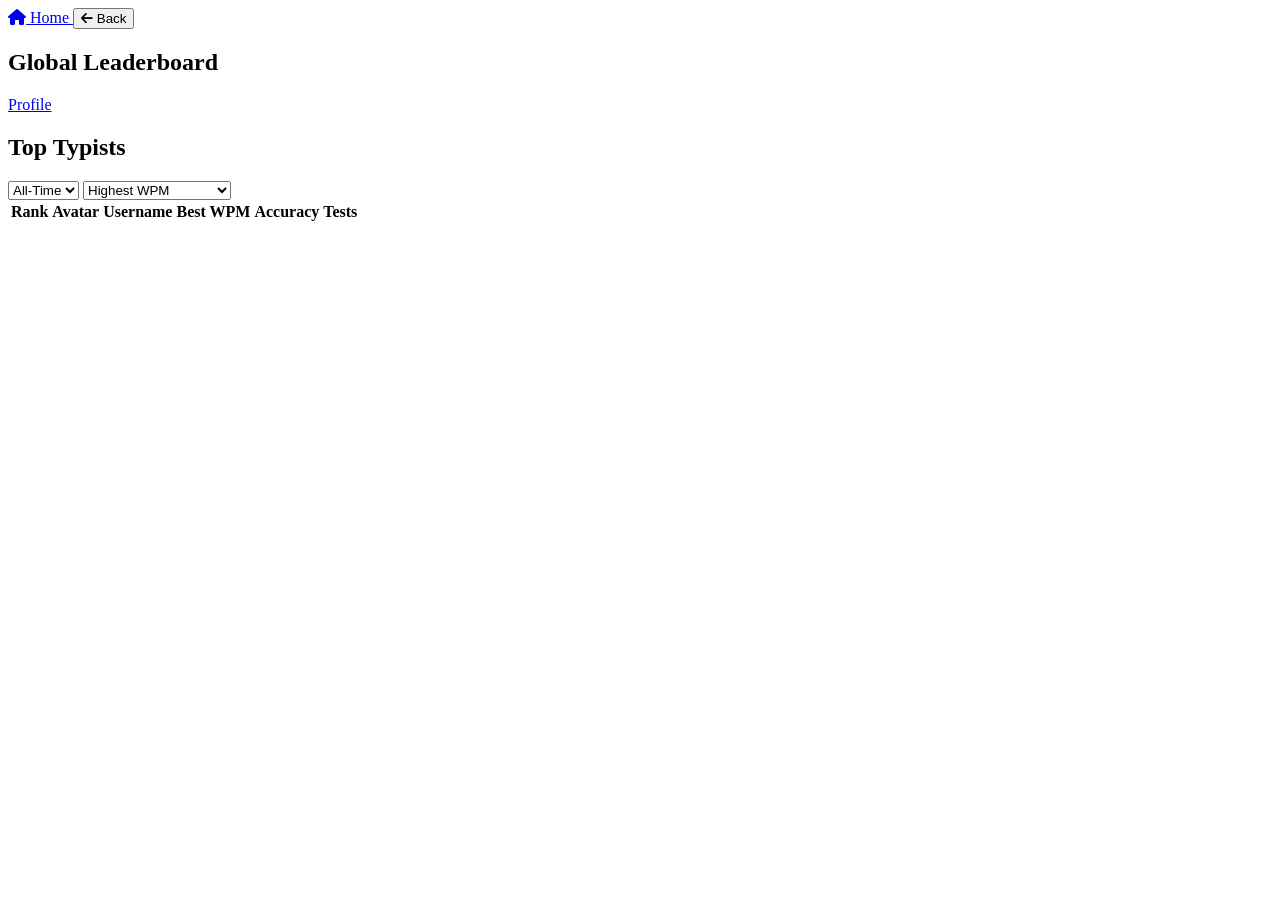
==== leaderboard.html @ bef144de "Create leaderboard.html" ====
<!DOCTYPE html>
<html lang="en">

<head>

    <meta charset="UTF-8">

    <meta
        name="viewport"
        content="width=device-width, initial-scale=1.0">

    <title>
        TypeWithFun • Leaderboard
    </title>

    <link
        rel="preconnect"
        href="https://fonts.googleapis.com">

    <link
        rel="preconnect"
        href="https://fonts.gstatic.com"
        crossorigin>

    <link
        href="https://fonts.googleapis.com/css2?family=Inter:wght@300;400;500;600;700;800&display=swap"
        rel="stylesheet">

    <link
        rel="stylesheet"
        href="../css/style.css">

    <link
        rel="stylesheet"
        href="../css/components.css">

    <link
        rel="stylesheet"
        href="../css/animations.css">

    <link
        rel="stylesheet"
        href="https://cdnjs.cloudflare.com/ajax/libs/font-awesome/6.5.2/css/all.min.css">

</head>

<body>

    <div
        id="particles"
        class="particles">
    </div>

    <!-- NAVBAR -->

    <nav class="navbar glass">

        <div class="nav-left">

            <a
                href="../index.html"
                class="btn btn-secondary">

                <i class="fas fa-home"></i>
                Home

            </a>

            <button
                onclick="history.back()"
                class="btn btn-secondary">

                <i class="fas fa-arrow-left"></i>
                Back

            </button>

        </div>

        <div class="nav-center">

            <h2>
                Global Leaderboard
            </h2>

        </div>

        <div class="nav-right">

            <a
                href="profile.html"
                class="btn btn-secondary">

                Profile

            </a>

        </div>

    </nav>

    <main class="leaderboard-page">

        <!-- PERIOD FILTER -->

        <section
            class="glass card">

            <h1>
                Top Typists
            </h1>

            <div
                class="leaderboard-controls">

                <select
                    id="periodFilter">

                    <option value="daily">
                        Daily
                    </option>

                    <option value="weekly">
                        Weekly
                    </option>

                    <option value="monthly">
                        Monthly
                    </option>

                    <option value="yearly">
                        Yearly
                    </option>

                    <option
                        value="alltime"
                        selected>

                        All-Time

                    </option>

                </select>

                <select
                    id="sortFilter">

                    <option value="wpm">
                        Highest WPM
                    </option>

                    <option value="accuracy">
                        Highest Accuracy
                    </option>

                    <option value="tests">
                        Most Tests
                    </option>

                    <option value="date">
                        Earliest Achievement
                    </option>

                </select>

            </div>

        </section>

        <!-- TABLE -->

        <section
            class="glass card">

            <table
                class="leaderboard-table">

                <thead>

                    <tr>

                        <th>
                            Rank
                        </th>

                        <th>
                            Avatar
                        </th>

                        <th>
                            Username
                        </th>

                        <th>
                            Best WPM
                        </th>

                        <th>
                            Accuracy
                        </th>

                        <th>
                            Tests
                        </th>

                    </tr>

                </thead>

                <tbody
                    id="leaderboardBody">

                </tbody>

            </table>

        </section>

    </main>

    <script src="../js/storage.js"></script>
    <script src="../js/auth.js"></script>
    <script src="../js/app.js"></script>
    <script src="../js/leaderboard.js"></script>

</body>

</html>
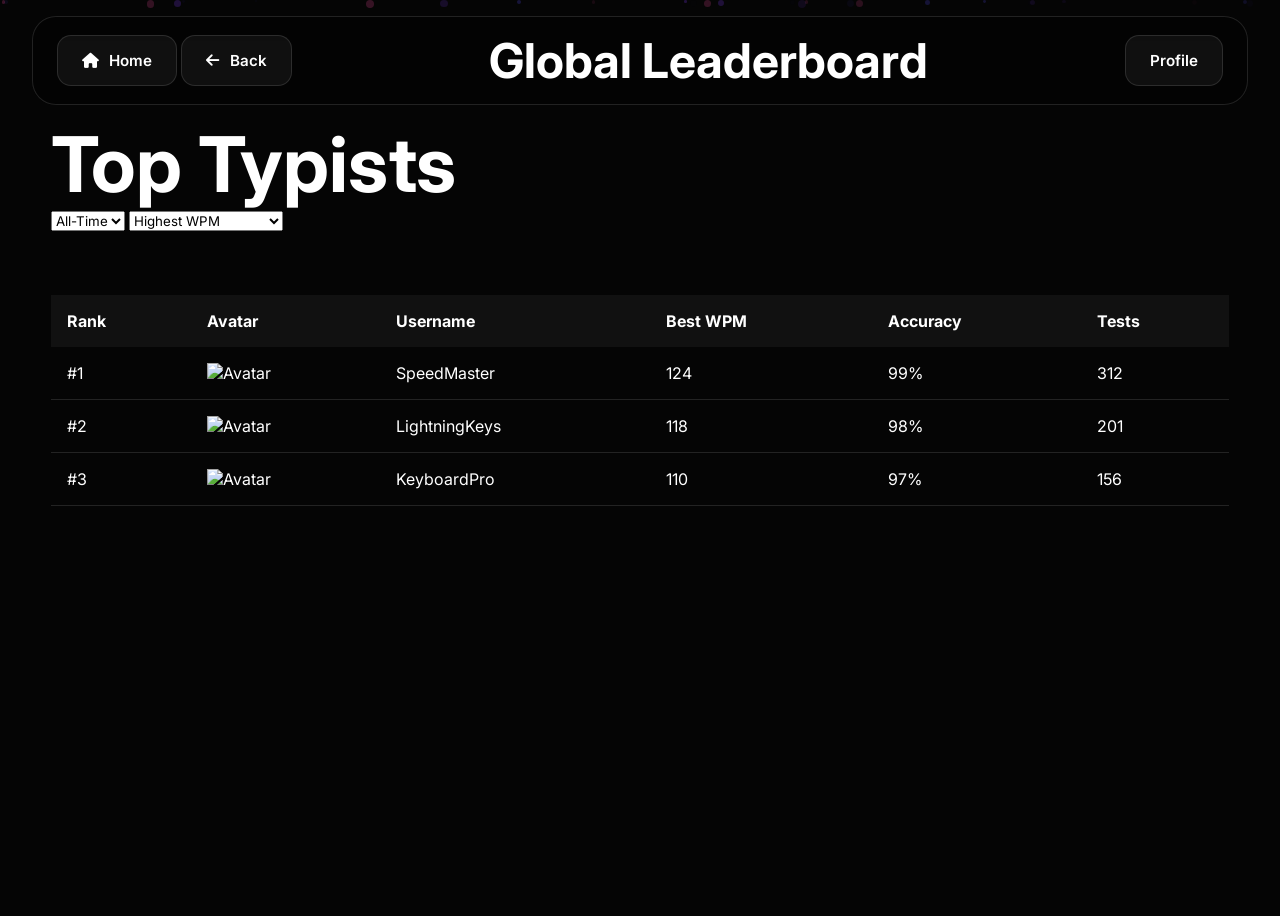
==== commit 41438a62: "Update leaderboard.html" ====
--- a/leaderboard.html
+++ b/leaderboard.html
@@ -1,4 +1,4 @@
-<!DOCTYPE html>
+ <!DOCTYPE html>
 <html lang="en">
 
 <head>
@@ -26,17 +26,19 @@
         href="https://fonts.googleapis.com/css2?family=Inter:wght@300;400;500;600;700;800&display=swap"
         rel="stylesheet">
 
-    <link
-        rel="stylesheet"
-        href="../css/style.css">
-
-    <link
-        rel="stylesheet"
-        href="../css/components.css">
-
-    <link
-        rel="stylesheet"
-        href="../css/animations.css">
+    <!-- FIXED CSS PATHS -->
+
+    <link
+        rel="stylesheet"
+        href="style.css">
+
+    <link
+        rel="stylesheet"
+        href="components.css">
+
+    <link
+        rel="stylesheet"
+        href="animations.css">
 
     <link
         rel="stylesheet"
@@ -51,14 +53,12 @@
         class="particles">
     </div>
 
-    <!-- NAVBAR -->
-
     <nav class="navbar glass">
 
         <div class="nav-left">
 
             <a
-                href="../index.html"
+                href="index.html"
                 class="btn btn-secondary">
 
                 <i class="fas fa-home"></i>
@@ -101,10 +101,7 @@
 
     <main class="leaderboard-page">
 
-        <!-- PERIOD FILTER -->
-
-        <section
-            class="glass card">
+        <section class="glass card">
 
             <h1>
                 Top Typists
@@ -167,8 +164,6 @@
 
         </section>
 
-        <!-- TABLE -->
-
         <section
             class="glass card">
 
@@ -218,10 +213,12 @@
 
     </main>
 
-    <script src="../js/storage.js"></script>
-    <script src="../js/auth.js"></script>
-    <script src="../js/app.js"></script>
-    <script src="../js/leaderboard.js"></script>
+    <!-- FIXED SCRIPT PATHS -->
+
+    <script src="storage.js"></script>
+    <script src="auth.js"></script>
+    <script src="app.js"></script>
+    <script src="leaderboard.js"></script>
 
 </body>
 
--- a/style.css
+++ b/style.css
@@ -0,0 +1,645 @@
+/* =========================================================
+   TypeWithFun
+   Global Styles
+   style.css
+   ========================================================= */
+
+/* =========================
+   ROOT VARIABLES
+   ========================= */
+
+:root {
+  --primary: #4F46E5;
+  --secondary: #7C3AED;
+  --accent: #EC4899;
+
+  --bg: #050505;
+  --bg-secondary: #0D0D0D;
+  --surface: rgba(255, 255, 255, 0.08);
+
+  --text: #FFFFFF;
+  --text-secondary: #D1D5DB;
+  --text-muted: #9CA3AF;
+
+  --success: #22C55E;
+  --warning: #F59E0B;
+  --danger: #EF4444;
+
+  --border: rgba(255,255,255,0.12);
+
+  --shadow-sm: 0 4px 12px rgba(0,0,0,0.25);
+  --shadow-md: 0 10px 30px rgba(0,0,0,0.35);
+  --shadow-lg: 0 25px 50px rgba(0,0,0,0.45);
+
+  --radius-sm: 10px;
+  --radius-md: 18px;
+  --radius-lg: 24px;
+  --radius-xl: 32px;
+
+  --transition-fast: 0.2s ease;
+  --transition-normal: 0.35s ease;
+  --transition-slow: 0.5s ease;
+
+  --font-size-base: 16px;
+
+  --glass-bg:
+    linear-gradient(
+      135deg,
+      rgba(255,255,255,0.12),
+      rgba(255,255,255,0.04)
+    );
+
+  --glass-blur: blur(16px);
+}
+
+/* =========================
+   LIGHT THEME SUPPORT
+   ========================= */
+
+body.light-theme {
+  --bg: #F5F7FF;
+  --bg-secondary: #FFFFFF;
+
+  --surface: rgba(255,255,255,0.85);
+
+  --text: #0F172A;
+  --text-secondary: #334155;
+  --text-muted: #64748B;
+
+  --border: rgba(0,0,0,0.08);
+
+  --glass-bg:
+    linear-gradient(
+      135deg,
+      rgba(255,255,255,0.95),
+      rgba(255,255,255,0.75)
+    );
+}
+
+/* =========================
+   RESET
+   ========================= */
+
+*,
+*::before,
+*::after {
+  margin: 0;
+  padding: 0;
+  box-sizing: border-box;
+}
+
+html {
+  scroll-behavior: smooth;
+}
+
+body {
+  background: var(--bg);
+  color: var(--text);
+
+  font-family: "Inter", sans-serif;
+  font-size: var(--font-size-base);
+
+  min-height: 100vh;
+  overflow-x: hidden;
+
+  position: relative;
+}
+
+/* =========================
+   SELECTION
+   ========================= */
+
+::selection {
+  background: var(--primary);
+  color: white;
+}
+
+/* =========================
+   SCROLLBAR
+   ========================= */
+
+::-webkit-scrollbar {
+  width: 10px;
+}
+
+::-webkit-scrollbar-track {
+  background: var(--bg);
+}
+
+::-webkit-scrollbar-thumb {
+  background: var(--primary);
+  border-radius: 999px;
+}
+
+::-webkit-scrollbar-thumb:hover {
+  background: var(--secondary);
+}
+
+/* =========================
+   TYPOGRAPHY
+   ========================= */
+
+h1,
+h2,
+h3,
+h4,
+h5,
+h6 {
+  font-weight: 700;
+  line-height: 1.15;
+}
+
+h1 {
+  font-size: clamp(3rem, 6vw, 5.5rem);
+}
+
+h2 {
+  font-size: clamp(2rem, 4vw, 3rem);
+}
+
+h3 {
+  font-size: 1.4rem;
+}
+
+p {
+  line-height: 1.7;
+  color: var(--text-secondary);
+}
+
+a {
+  text-decoration: none;
+  color: inherit;
+}
+
+ul {
+  list-style: none;
+}
+
+/* =========================
+   MAIN LAYOUT
+   ========================= */
+
+main {
+  width: min(1280px, 92%);
+  margin-inline: auto;
+}
+
+section {
+  margin-bottom: 4rem;
+}
+
+/* =========================
+   BACKGROUND EFFECTS
+   ========================= */
+
+.background-gradient {
+  position: fixed;
+  inset: 0;
+
+  background:
+    radial-gradient(
+      circle at top left,
+      rgba(124,58,237,0.25),
+      transparent 40%
+    ),
+    radial-gradient(
+      circle at top right,
+      rgba(79,70,229,0.25),
+      transparent 45%
+    ),
+    radial-gradient(
+      circle at bottom center,
+      rgba(236,72,153,0.15),
+      transparent 40%
+    );
+
+  z-index: -3;
+}
+
+.particles {
+  position: fixed;
+  inset: 0;
+
+  pointer-events: none;
+
+  z-index: -2;
+}
+
+/* =========================
+   NAVBAR
+   ========================= */
+
+.navbar {
+  width: min(1400px, 95%);
+  margin: 1rem auto;
+
+  display: flex;
+  justify-content: space-between;
+  align-items: center;
+
+  padding: 1rem 1.5rem;
+
+  position: sticky;
+  top: 10px;
+
+  z-index: 1000;
+
+  border: 1px solid var(--border);
+
+  backdrop-filter: blur(20px);
+
+  background: rgba(0,0,0,0.25);
+
+  border-radius: var(--radius-lg);
+}
+
+.logo {
+  display: flex;
+  align-items: center;
+  gap: .75rem;
+
+  font-size: 1.2rem;
+  font-weight: 800;
+}
+
+.logo i {
+  color: var(--accent);
+}
+
+.nav-links {
+  display: flex;
+  align-items: center;
+  gap: 1rem;
+}
+
+.nav-links a {
+  padding: .8rem 1rem;
+
+  border-radius: 12px;
+
+  color: var(--text-secondary);
+
+  transition: var(--transition-fast);
+
+  display: flex;
+  align-items: center;
+  gap: .5rem;
+}
+
+.nav-links a:hover {
+  background: rgba(255,255,255,0.08);
+  color: var(--text);
+}
+
+/* =========================
+   HERO SECTION
+   ========================= */
+
+.hero {
+  padding-top: 6rem;
+  padding-bottom: 5rem;
+}
+
+.hero-content {
+  max-width: 900px;
+  margin-inline: auto;
+  text-align: center;
+}
+
+.hero h1 {
+  margin-top: 1.5rem;
+  margin-bottom: 1.5rem;
+}
+
+.hero h1 span {
+  background:
+    linear-gradient(
+      90deg,
+      var(--primary),
+      var(--secondary),
+      var(--accent)
+    );
+
+  -webkit-background-clip: text;
+  -webkit-text-fill-color: transparent;
+}
+
+.hero p {
+  max-width: 750px;
+  margin-inline: auto;
+  font-size: 1.15rem;
+}
+
+.hero-buttons {
+  display: flex;
+  justify-content: center;
+  gap: 1rem;
+
+  margin-top: 2rem;
+
+  flex-wrap: wrap;
+}
+
+/* =========================
+   BADGES
+   ========================= */
+
+.badge {
+  display: inline-flex;
+  align-items: center;
+
+  padding: .8rem 1.2rem;
+
+  border-radius: 999px;
+
+  border: 1px solid var(--border);
+
+  background: rgba(255,255,255,0.05);
+
+  font-size: .95rem;
+}
+
+/* =========================
+   CHALLENGE BANNER
+   ========================= */
+
+.challenge-banner {
+  padding: 2rem;
+
+  display: flex;
+  justify-content: space-between;
+  align-items: center;
+  gap: 2rem;
+}
+
+.challenge-banner h2 {
+  margin-bottom: .5rem;
+}
+
+/* =========================
+   DASHBOARD GRID
+   ========================= */
+
+.dashboard-grid {
+  display: grid;
+
+  grid-template-columns:
+    repeat(auto-fit, minmax(260px, 1fr));
+
+  gap: 1.5rem;
+}
+
+.dashboard-card {
+  padding: 2rem;
+
+  transition:
+    transform 0.25s ease,
+    box-shadow 0.25s ease;
+}
+
+.dashboard-card:hover {
+  transform: translateY(-8px);
+}
+
+.card-icon {
+  font-size: 2.5rem;
+  margin-bottom: 1rem;
+}
+
+.dashboard-card p {
+  margin-top: .5rem;
+}
+
+/* =========================
+   FEATURES SECTION
+   ========================= */
+
+.features {
+  text-align: center;
+}
+
+.features h2 {
+  margin-bottom: 2rem;
+}
+
+.feature-grid {
+  display: grid;
+
+  grid-template-columns:
+    repeat(auto-fit, minmax(280px, 1fr));
+
+  gap: 1.5rem;
+}
+
+.feature-card {
+  padding: 2rem;
+}
+
+.feature-card i {
+  font-size: 2.5rem;
+  margin-bottom: 1rem;
+
+  color: var(--primary);
+}
+
+/* =========================
+   AUTH MODAL
+   ========================= */
+
+.modal {
+  position: fixed;
+  inset: 0;
+
+  background: rgba(0,0,0,0.75);
+
+  display: flex;
+  justify-content: center;
+  align-items: center;
+
+  z-index: 5000;
+}
+
+.hidden {
+  display: none !important;
+}
+
+.modal-content {
+  width: min(450px, 92%);
+
+  position: relative;
+
+  padding: 2rem;
+}
+
+.modal-content h2 {
+  margin-bottom: 1rem;
+}
+
+.modal-content form {
+  display: flex;
+  flex-direction: column;
+  gap: 1rem;
+}
+
+.modal-content input {
+  width: 100%;
+
+  padding: 1rem;
+
+  border-radius: 12px;
+
+  border: 1px solid var(--border);
+
+  background: rgba(255,255,255,0.05);
+
+  color: var(--text);
+
+  outline: none;
+}
+
+.modal-content input:focus {
+  border-color: var(--primary);
+}
+
+.close-modal {
+  position: absolute;
+
+  right: 12px;
+  top: 12px;
+
+  background: transparent;
+  border: none;
+
+  color: var(--text);
+
+  font-size: 2rem;
+
+  cursor: pointer;
+}
+
+.switch-auth {
+  margin-top: 1rem;
+}
+
+.switch-auth button {
+  background: transparent;
+  border: none;
+
+  color: var(--primary);
+
+  cursor: pointer;
+}
+
+/* =========================
+   USER PANEL
+   ========================= */
+
+.user-panel {
+  display: flex;
+  align-items: center;
+  gap: .8rem;
+}
+
+.user-avatar {
+  width: 40px;
+  height: 40px;
+
+  border-radius: 50%;
+
+  object-fit: cover;
+}
+
+.username-display {
+  font-weight: 600;
+}
+
+/* =========================
+   FOOTER
+   ========================= */
+
+footer {
+  text-align: center;
+
+  padding: 2rem;
+
+  color: var(--text-muted);
+}
+
+/* =========================
+   ACCESSIBILITY
+   ========================= */
+
+:focus-visible {
+  outline: 3px solid var(--primary);
+  outline-offset: 3px;
+}
+
+button,
+input,
+select,
+textarea,
+a {
+  font-family: inherit;
+}
+
+/* =========================
+   RESPONSIVE
+   ========================= */
+
+@media (max-width: 1024px) {
+
+  .navbar {
+    flex-direction: column;
+    gap: 1rem;
+  }
+
+  .nav-links {
+    flex-wrap: wrap;
+    justify-content: center;
+  }
+}
+
+@media (max-width: 768px) {
+
+  .hero {
+    padding-top: 2rem;
+  }
+
+  .hero-buttons {
+    flex-direction: column;
+  }
+
+  .challenge-banner {
+    flex-direction: column;
+    text-align: center;
+  }
+
+  .dashboard-grid {
+    grid-template-columns: 1fr;
+  }
+}
+
+@media (max-width: 480px) {
+
+  body {
+    font-size: 15px;
+  }
+
+  .navbar {
+    width: 96%;
+  }
+
+  .nav-links {
+    flex-direction: column;
+    width: 100%;
+  }
+
+  .nav-links a {
+    width: 100%;
+    justify-content: center;
+  }
+
+  .modal-content {
+    padding: 1.5rem;
+  }
+}
--- a/components.css
+++ b/components.css
@@ -0,0 +1,675 @@
+/* =========================================================
+   TypeWithFun
+   Reusable Components
+   components.css
+   ========================================================= */
+
+/* =========================
+   GLASSMORPHISM CARDS
+   ========================= */
+
+.glass-card {
+  background: var(--glass-bg);
+
+  backdrop-filter: var(--glass-blur);
+  -webkit-backdrop-filter: var(--glass-blur);
+
+  border: 1px solid var(--border);
+
+  border-radius: var(--radius-lg);
+
+  box-shadow: var(--shadow-md);
+
+  transition:
+    transform var(--transition-normal),
+    box-shadow var(--transition-normal),
+    border-color var(--transition-normal);
+}
+
+.glass-card:hover {
+  border-color: rgba(255,255,255,0.18);
+
+  box-shadow: var(--shadow-lg);
+
+  transform: translateY(-4px);
+}
+
+/* =========================
+   BUTTON SYSTEM
+   ========================= */
+
+.btn {
+  display: inline-flex;
+  align-items: center;
+  justify-content: center;
+  gap: .65rem;
+
+  padding: .95rem 1.5rem;
+
+  border: none;
+  border-radius: 14px;
+
+  font-weight: 600;
+  font-size: .95rem;
+
+  cursor: pointer;
+
+  transition:
+    transform .2s ease,
+    opacity .2s ease,
+    box-shadow .25s ease;
+
+  text-decoration: none;
+}
+
+.btn:hover {
+  transform: translateY(-2px);
+}
+
+.btn:active {
+  transform: scale(.98);
+}
+
+.btn-primary {
+  color: white;
+
+  background:
+    linear-gradient(
+      135deg,
+      var(--primary),
+      var(--secondary)
+    );
+
+  box-shadow:
+    0 10px 25px rgba(79,70,229,.35);
+}
+
+.btn-primary:hover {
+  box-shadow:
+    0 18px 35px rgba(79,70,229,.45);
+}
+
+.btn-secondary {
+  color: var(--text);
+
+  border: 1px solid var(--border);
+
+  background: rgba(255,255,255,.05);
+}
+
+.btn-secondary:hover {
+  background: rgba(255,255,255,.08);
+}
+
+.btn-success {
+  background: var(--success);
+  color: white;
+}
+
+.btn-danger {
+  background: var(--danger);
+  color: white;
+}
+
+.btn-warning {
+  background: var(--warning);
+  color: black;
+}
+
+.btn-block {
+  width: 100%;
+}
+
+/* =========================
+   ICON BUTTONS
+   ========================= */
+
+.icon-btn {
+  width: 42px;
+  height: 42px;
+
+  border: none;
+  border-radius: 12px;
+
+  cursor: pointer;
+
+  display: flex;
+  align-items: center;
+  justify-content: center;
+
+  color: var(--text);
+
+  background: rgba(255,255,255,.06);
+
+  transition: .25s ease;
+}
+
+.icon-btn:hover {
+  background: rgba(255,255,255,.12);
+}
+
+/* =========================
+   INPUTS
+   ========================= */
+
+.input-group {
+  display: flex;
+  flex-direction: column;
+  gap: .5rem;
+}
+
+.input-group label {
+  font-size: .9rem;
+  color: var(--text-secondary);
+}
+
+.input-group input,
+.input-group select,
+.input-group textarea {
+  width: 100%;
+
+  padding: 1rem;
+
+  border-radius: 14px;
+
+  border: 1px solid var(--border);
+
+  background: rgba(255,255,255,.05);
+
+  color: var(--text);
+
+  transition: .25s ease;
+
+  outline: none;
+}
+
+.input-group input:focus,
+.input-group select:focus,
+.input-group textarea:focus {
+  border-color: var(--primary);
+}
+
+.input-group textarea {
+  resize: vertical;
+  min-height: 120px;
+}
+
+/* =========================
+   SECTION HEADERS
+   ========================= */
+
+.section-header {
+  margin-bottom: 2rem;
+}
+
+.section-header h2 {
+  margin-bottom: .5rem;
+}
+
+.section-header p {
+  color: var(--text-muted);
+}
+
+/* =========================
+   STAT CARDS
+   ========================= */
+
+.stats-grid {
+  display: grid;
+
+  grid-template-columns:
+    repeat(auto-fit, minmax(220px, 1fr));
+
+  gap: 1rem;
+}
+
+.stat-card {
+  padding: 1.5rem;
+}
+
+.stat-label {
+  color: var(--text-muted);
+  font-size: .9rem;
+}
+
+.stat-value {
+  margin-top: .5rem;
+
+  font-size: 2rem;
+  font-weight: 700;
+}
+
+.stat-change {
+  margin-top: .5rem;
+  font-size: .85rem;
+}
+
+.positive {
+  color: var(--success);
+}
+
+.negative {
+  color: var(--danger);
+}
+
+/* =========================
+   PROFILE COMPONENTS
+   ========================= */
+
+.profile-card {
+  display: flex;
+  gap: 2rem;
+
+  align-items: center;
+
+  padding: 2rem;
+}
+
+.profile-avatar {
+  width: 120px;
+  height: 120px;
+
+  border-radius: 50%;
+
+  object-fit: cover;
+
+  border: 4px solid rgba(255,255,255,.15);
+}
+
+.profile-info h2 {
+  margin-bottom: .5rem;
+}
+
+.profile-meta {
+  color: var(--text-muted);
+}
+
+.profile-stats {
+  margin-top: 2rem;
+
+  display: grid;
+
+  grid-template-columns:
+    repeat(auto-fit, minmax(150px, 1fr));
+
+  gap: 1rem;
+}
+
+/* =========================
+   LEADERBOARD TABLE
+   ========================= */
+
+.table-container {
+  overflow-x: auto;
+}
+
+.leaderboard-table {
+  width: 100%;
+  border-collapse: collapse;
+}
+
+.leaderboard-table th,
+.leaderboard-table td {
+  padding: 1rem;
+  text-align: left;
+}
+
+.leaderboard-table thead {
+  background: rgba(255,255,255,.05);
+}
+
+.leaderboard-table tbody tr {
+  border-bottom: 1px solid var(--border);
+}
+
+.leaderboard-table tbody tr:hover {
+  background: rgba(255,255,255,.03);
+}
+
+.rank-badge {
+  width: 34px;
+  height: 34px;
+
+  border-radius: 50%;
+
+  display: flex;
+  align-items: center;
+  justify-content: center;
+
+  font-weight: 700;
+}
+
+.rank-1 {
+  background: gold;
+  color: black;
+}
+
+.rank-2 {
+  background: silver;
+  color: black;
+}
+
+.rank-3 {
+  background: #CD7F32;
+  color: white;
+}
+
+/* =========================
+   ACHIEVEMENTS
+   ========================= */
+
+.achievement-grid {
+  display: grid;
+
+  grid-template-columns:
+    repeat(auto-fit, minmax(180px, 1fr));
+
+  gap: 1rem;
+}
+
+.achievement-card {
+  text-align: center;
+
+  padding: 1.5rem;
+}
+
+.achievement-icon {
+  font-size: 2.5rem;
+  margin-bottom: .75rem;
+}
+
+.achievement-locked {
+  opacity: .45;
+  filter: grayscale(100%);
+}
+
+.achievement-unlocked {
+  animation: achievementGlow 3s infinite;
+}
+
+/* =========================
+   PROGRESS BAR
+   ========================= */
+
+.progress {
+  width: 100%;
+  height: 12px;
+
+  border-radius: 999px;
+
+  overflow: hidden;
+
+  background: rgba(255,255,255,.08);
+}
+
+.progress-fill {
+  height: 100%;
+
+  width: 0%;
+
+  border-radius: inherit;
+
+  background:
+    linear-gradient(
+      90deg,
+      var(--primary),
+      var(--accent)
+    );
+
+  transition: width .4s ease;
+}
+
+/* =========================
+   TYPING TEST UI
+   ========================= */
+
+.typing-container {
+  padding: 2rem;
+}
+
+.typing-text {
+  line-height: 2;
+
+  font-size: 1.3rem;
+
+  user-select: none;
+}
+
+.char-correct {
+  color: var(--success);
+}
+
+.char-incorrect {
+  color: var(--danger);
+  text-decoration: underline;
+}
+
+.char-current {
+  background: rgba(79,70,229,.35);
+  border-radius: 3px;
+}
+
+.typing-stats {
+  margin-top: 2rem;
+
+  display: grid;
+
+  grid-template-columns:
+    repeat(auto-fit,minmax(120px,1fr));
+
+  gap: 1rem;
+}
+
+/* =========================
+   TIMER DISPLAY
+   ========================= */
+
+.timer-box {
+  text-align: center;
+}
+
+.timer-value {
+  font-size: 2rem;
+  font-weight: 700;
+}
+
+.timer-label {
+  color: var(--text-muted);
+}
+
+/* =========================
+   CHART CONTAINERS
+   ========================= */
+
+.chart-card {
+  padding: 1.5rem;
+}
+
+.chart-wrapper {
+  position: relative;
+  height: 350px;
+}
+
+/* =========================
+   TABS
+   ========================= */
+
+.tabs {
+  display: flex;
+  gap: .75rem;
+
+  flex-wrap: wrap;
+
+  margin-bottom: 1.5rem;
+}
+
+.tab-btn {
+  padding: .8rem 1rem;
+
+  border: none;
+
+  cursor: pointer;
+
+  color: var(--text);
+
+  border-radius: 12px;
+
+  background: rgba(255,255,255,.06);
+}
+
+.tab-btn.active {
+  background:
+    linear-gradient(
+      135deg,
+      var(--primary),
+      var(--secondary)
+    );
+}
+
+/* =========================
+   TOAST NOTIFICATIONS
+   ========================= */
+
+.toast-container {
+  position: fixed;
+
+  top: 20px;
+  right: 20px;
+
+  z-index: 9999;
+
+  display: flex;
+  flex-direction: column;
+  gap: .75rem;
+}
+
+.toast {
+  min-width: 280px;
+
+  padding: 1rem;
+
+  border-radius: 14px;
+
+  color: white;
+
+  backdrop-filter: blur(15px);
+
+  box-shadow: var(--shadow-lg);
+}
+
+.toast-success {
+  background: rgba(34,197,94,.9);
+}
+
+.toast-error {
+  background: rgba(239,68,68,.9);
+}
+
+.toast-warning {
+  background: rgba(245,158,11,.9);
+}
+
+/* =========================
+   BADGES
+   ========================= */
+
+.badge-pill {
+  display: inline-flex;
+  align-items: center;
+
+  padding: .5rem .9rem;
+
+  border-radius: 999px;
+
+  font-size: .85rem;
+
+  background: rgba(255,255,255,.08);
+}
+
+/* =========================
+   EMPTY STATES
+   ========================= */
+
+.empty-state {
+  text-align: center;
+  padding: 3rem 1rem;
+}
+
+.empty-state i {
+  font-size: 3rem;
+  margin-bottom: 1rem;
+
+  color: var(--text-muted);
+}
+
+/* =========================
+   LOADING SPINNER
+   ========================= */
+
+.spinner {
+  width: 42px;
+  height: 42px;
+
+  border-radius: 50%;
+
+  border: 4px solid rgba(255,255,255,.15);
+  border-top-color: var(--primary);
+
+  animation: spin 1s linear infinite;
+}
+
+/* =========================
+   UTILITIES
+   ========================= */
+
+.text-center {
+  text-align: center;
+}
+
+.text-right {
+  text-align: right;
+}
+
+.mt-1 { margin-top: .5rem; }
+.mt-2 { margin-top: 1rem; }
+.mt-3 { margin-top: 1.5rem; }
+.mt-4 { margin-top: 2rem; }
+
+.mb-1 { margin-bottom: .5rem; }
+.mb-2 { margin-bottom: 1rem; }
+.mb-3 { margin-bottom: 1.5rem; }
+.mb-4 { margin-bottom: 2rem; }
+
+.hidden {
+  display: none !important;
+}
+
+.w-full {
+  width: 100%;
+}
+
+/* =========================
+   MOBILE
+   ========================= */
+
+@media (max-width: 768px) {
+
+  .profile-card {
+    flex-direction: column;
+    text-align: center;
+  }
+
+  .typing-text {
+    font-size: 1.1rem;
+  }
+
+  .leaderboard-table th,
+  .leaderboard-table td {
+    padding: .75rem;
+  }
+
+  .toast {
+    min-width: auto;
+    width: calc(100vw - 40px);
+  }
+}
--- a/animations.css
+++ b/animations.css
@@ -0,0 +1,623 @@
+/* =========================================================
+   TypeWithFun
+   animations.css
+   Premium Animation System
+   ========================================================= */
+
+/* =========================
+   GLOBAL ANIMATION SETTINGS
+   ========================= */
+
+:root {
+  --anim-fast: 0.2s;
+  --anim-normal: 0.4s;
+  --anim-slow: 0.8s;
+  --anim-extra-slow: 1.5s;
+}
+
+/* =========================
+   FADE IN
+   ========================= */
+
+.fade-in {
+  animation: fadeIn var(--anim-normal) ease forwards;
+}
+
+@keyframes fadeIn {
+  from {
+    opacity: 0;
+  }
+
+  to {
+    opacity: 1;
+  }
+}
+
+/* =========================
+   FADE UP
+   ========================= */
+
+.fade-up {
+  animation: fadeUp 0.8s ease forwards;
+}
+
+@keyframes fadeUp {
+  from {
+    opacity: 0;
+    transform: translateY(30px);
+  }
+
+  to {
+    opacity: 1;
+    transform: translateY(0);
+  }
+}
+
+/* =========================
+   FADE DOWN
+   ========================= */
+
+.fade-down {
+  animation: fadeDown 0.8s ease forwards;
+}
+
+@keyframes fadeDown {
+  from {
+    opacity: 0;
+    transform: translateY(-30px);
+  }
+
+  to {
+    opacity: 1;
+    transform: translateY(0);
+  }
+}
+
+/* =========================
+   SCALE IN
+   ========================= */
+
+.scale-in {
+  animation: scaleIn 0.4s ease forwards;
+}
+
+@keyframes scaleIn {
+  from {
+    opacity: 0;
+    transform: scale(.9);
+  }
+
+  to {
+    opacity: 1;
+    transform: scale(1);
+  }
+}
+
+/* =========================
+   FLOATING EFFECT
+   ========================= */
+
+.float {
+  animation: floating 4s ease-in-out infinite;
+}
+
+@keyframes floating {
+
+  0% {
+    transform: translateY(0);
+  }
+
+  50% {
+    transform: translateY(-10px);
+  }
+
+  100% {
+    transform: translateY(0);
+  }
+}
+
+/* =========================
+   PULSE
+   ========================= */
+
+.pulse {
+  animation: pulse 2s infinite;
+}
+
+@keyframes pulse {
+
+  0% {
+    transform: scale(1);
+  }
+
+  50% {
+    transform: scale(1.05);
+  }
+
+  100% {
+    transform: scale(1);
+  }
+}
+
+/* =========================
+   GLOW EFFECT
+   ========================= */
+
+.glow {
+  animation: glow 3s ease infinite;
+}
+
+@keyframes glow {
+
+  0% {
+    box-shadow:
+      0 0 10px rgba(79,70,229,.3);
+  }
+
+  50% {
+    box-shadow:
+      0 0 30px rgba(124,58,237,.6);
+  }
+
+  100% {
+    box-shadow:
+      0 0 10px rgba(79,70,229,.3);
+  }
+}
+
+/* =========================
+   GRADIENT SHIFT
+   ========================= */
+
+.animated-gradient {
+  background-size: 300% 300%;
+
+  animation:
+    gradientShift 10s ease infinite;
+}
+
+@keyframes gradientShift {
+
+  0% {
+    background-position: 0% 50%;
+  }
+
+  50% {
+    background-position: 100% 50%;
+  }
+
+  100% {
+    background-position: 0% 50%;
+  }
+}
+
+/* =========================
+   HERO TITLE ANIMATION
+   ========================= */
+
+.hero h1 {
+  animation:
+    heroTitleReveal 1s ease;
+}
+
+@keyframes heroTitleReveal {
+
+  from {
+    opacity: 0;
+    transform: translateY(30px);
+  }
+
+  to {
+    opacity: 1;
+    transform: translateY(0);
+  }
+}
+
+/* =========================
+   HERO PARAGRAPH
+   ========================= */
+
+.hero p {
+  animation:
+    heroParagraphReveal 1.2s ease;
+}
+
+@keyframes heroParagraphReveal {
+
+  from {
+    opacity: 0;
+    transform: translateY(20px);
+  }
+
+  to {
+    opacity: 1;
+    transform: translateY(0);
+  }
+}
+
+/* =========================
+   BUTTON HOVER
+   ========================= */
+
+.btn {
+  transition:
+    transform .25s ease,
+    box-shadow .25s ease,
+    opacity .25s ease;
+}
+
+.btn:hover {
+  transform: translateY(-3px);
+}
+
+.btn:active {
+  transform: scale(.98);
+}
+
+/* =========================
+   CARD ENTRANCE
+   ========================= */
+
+.dashboard-card {
+  animation:
+    cardAppear .8s ease;
+}
+
+@keyframes cardAppear {
+
+  from {
+    opacity: 0;
+    transform: translateY(25px);
+  }
+
+  to {
+    opacity: 1;
+    transform: translateY(0);
+  }
+}
+
+/* =========================
+   CARD HOVER
+   ========================= */
+
+.dashboard-card:hover {
+  animation:
+    cardHover .3s ease forwards;
+}
+
+@keyframes cardHover {
+
+  from {
+    transform: translateY(0);
+  }
+
+  to {
+    transform: translateY(-8px);
+  }
+}
+
+/* =========================
+   MODAL OPEN
+   ========================= */
+
+.modal {
+  animation:
+    modalBackdrop .3s ease;
+}
+
+.modal-content {
+  animation:
+    modalContent .35s ease;
+}
+
+@keyframes modalBackdrop {
+
+  from {
+    opacity: 0;
+  }
+
+  to {
+    opacity: 1;
+  }
+}
+
+@keyframes modalContent {
+
+  from {
+    opacity: 0;
+    transform: scale(.92);
+  }
+
+  to {
+    opacity: 1;
+    transform: scale(1);
+  }
+}
+
+/* =========================
+   TOAST ENTRY
+   ========================= */
+
+.toast {
+  animation:
+    toastSlide .35s ease;
+}
+
+@keyframes toastSlide {
+
+  from {
+    opacity: 0;
+    transform: translateX(100%);
+  }
+
+  to {
+    opacity: 1;
+    transform: translateX(0);
+  }
+}
+
+/* =========================
+   SPINNER
+   ========================= */
+
+@keyframes spin {
+
+  from {
+    transform: rotate(0deg);
+  }
+
+  to {
+    transform: rotate(360deg);
+  }
+}
+
+/* =========================
+   ACHIEVEMENT UNLOCK
+   ========================= */
+
+.achievement-unlocked {
+  animation:
+    achievementGlow 3s infinite;
+}
+
+@keyframes achievementGlow {
+
+  0% {
+    box-shadow:
+      0 0 0 rgba(236,72,153,0);
+  }
+
+  50% {
+    box-shadow:
+      0 0 25px rgba(236,72,153,.7);
+  }
+
+  100% {
+    box-shadow:
+      0 0 0 rgba(236,72,153,0);
+  }
+}
+
+/* =========================
+   BADGE POP
+   ========================= */
+
+.badge-pop {
+  animation:
+    badgePop .5s ease;
+}
+
+@keyframes badgePop {
+
+  0% {
+    transform: scale(.5);
+    opacity: 0;
+  }
+
+  70% {
+    transform: scale(1.15);
+    opacity: 1;
+  }
+
+  100% {
+    transform: scale(1);
+  }
+}
+
+/* =========================
+   PROGRESS BAR ANIMATION
+   ========================= */
+
+.progress-fill {
+  animation:
+    progressGrow .8s ease;
+}
+
+@keyframes progressGrow {
+
+  from {
+    width: 0%;
+  }
+}
+
+/* =========================
+   CURSOR BLINK
+   ========================= */
+
+.typing-cursor {
+  animation:
+    cursorBlink 1s infinite;
+}
+
+@keyframes cursorBlink {
+
+  0%,
+  50% {
+    opacity: 1;
+  }
+
+  51%,
+  100% {
+    opacity: 0;
+  }
+}
+
+/* =========================
+   CORRECT CHARACTER
+   ========================= */
+
+.char-correct {
+  animation:
+    correctPop .12s ease;
+}
+
+@keyframes correctPop {
+
+  from {
+    transform: scale(.95);
+  }
+
+  to {
+    transform: scale(1);
+  }
+}
+
+/* =========================
+   INCORRECT CHARACTER
+   ========================= */
+
+.char-incorrect {
+  animation:
+    shakeX .2s ease;
+}
+
+@keyframes shakeX {
+
+  0% {
+    transform: translateX(0);
+  }
+
+  25% {
+    transform: translateX(-2px);
+  }
+
+  50% {
+    transform: translateX(2px);
+  }
+
+  75% {
+    transform: translateX(-2px);
+  }
+
+  100% {
+    transform: translateX(0);
+  }
+}
+
+/* =========================
+   DAILY CHALLENGE GLOW
+   ========================= */
+
+.challenge-banner {
+  animation:
+    challengeGlow 5s ease infinite;
+}
+
+@keyframes challengeGlow {
+
+  0% {
+    box-shadow:
+      0 0 15px rgba(79,70,229,.15);
+  }
+
+  50% {
+    box-shadow:
+      0 0 35px rgba(124,58,237,.25);
+  }
+
+  100% {
+    box-shadow:
+      0 0 15px rgba(79,70,229,.15);
+  }
+}
+
+/* =========================
+   PARTICLE FLOAT
+   ========================= */
+
+.particle {
+  position: absolute;
+
+  border-radius: 50%;
+
+  animation:
+    particleFloat linear infinite;
+}
+
+@keyframes particleFloat {
+
+  from {
+    transform:
+      translateY(100vh)
+      translateX(0);
+  }
+
+  to {
+    transform:
+      translateY(-120px)
+      translateX(50px);
+  }
+}
+
+/* =========================
+   FUTURE RACE MODE
+   ========================= */
+
+.racer {
+  transition:
+    left .2s linear;
+}
+
+.finish-flag {
+  animation:
+    finishWave 2s infinite;
+}
+
+@keyframes finishWave {
+
+  0% {
+    transform: rotate(0deg);
+  }
+
+  25% {
+    transform: rotate(3deg);
+  }
+
+  50% {
+    transform: rotate(-3deg);
+  }
+
+  75% {
+    transform: rotate(3deg);
+  }
+
+  100% {
+    transform: rotate(0deg);
+  }
+}
+
+/* =========================
+   REDUCED MOTION SUPPORT
+   ========================= */
+
+@media (prefers-reduced-motion: reduce) {
+
+  *,
+  *::before,
+  *::after {
+    animation-duration: .01ms !important;
+    animation-iteration-count: 1 !important;
+    transition-duration: .01ms !important;
+    scroll-behavior: auto !important;
+  }
+}
